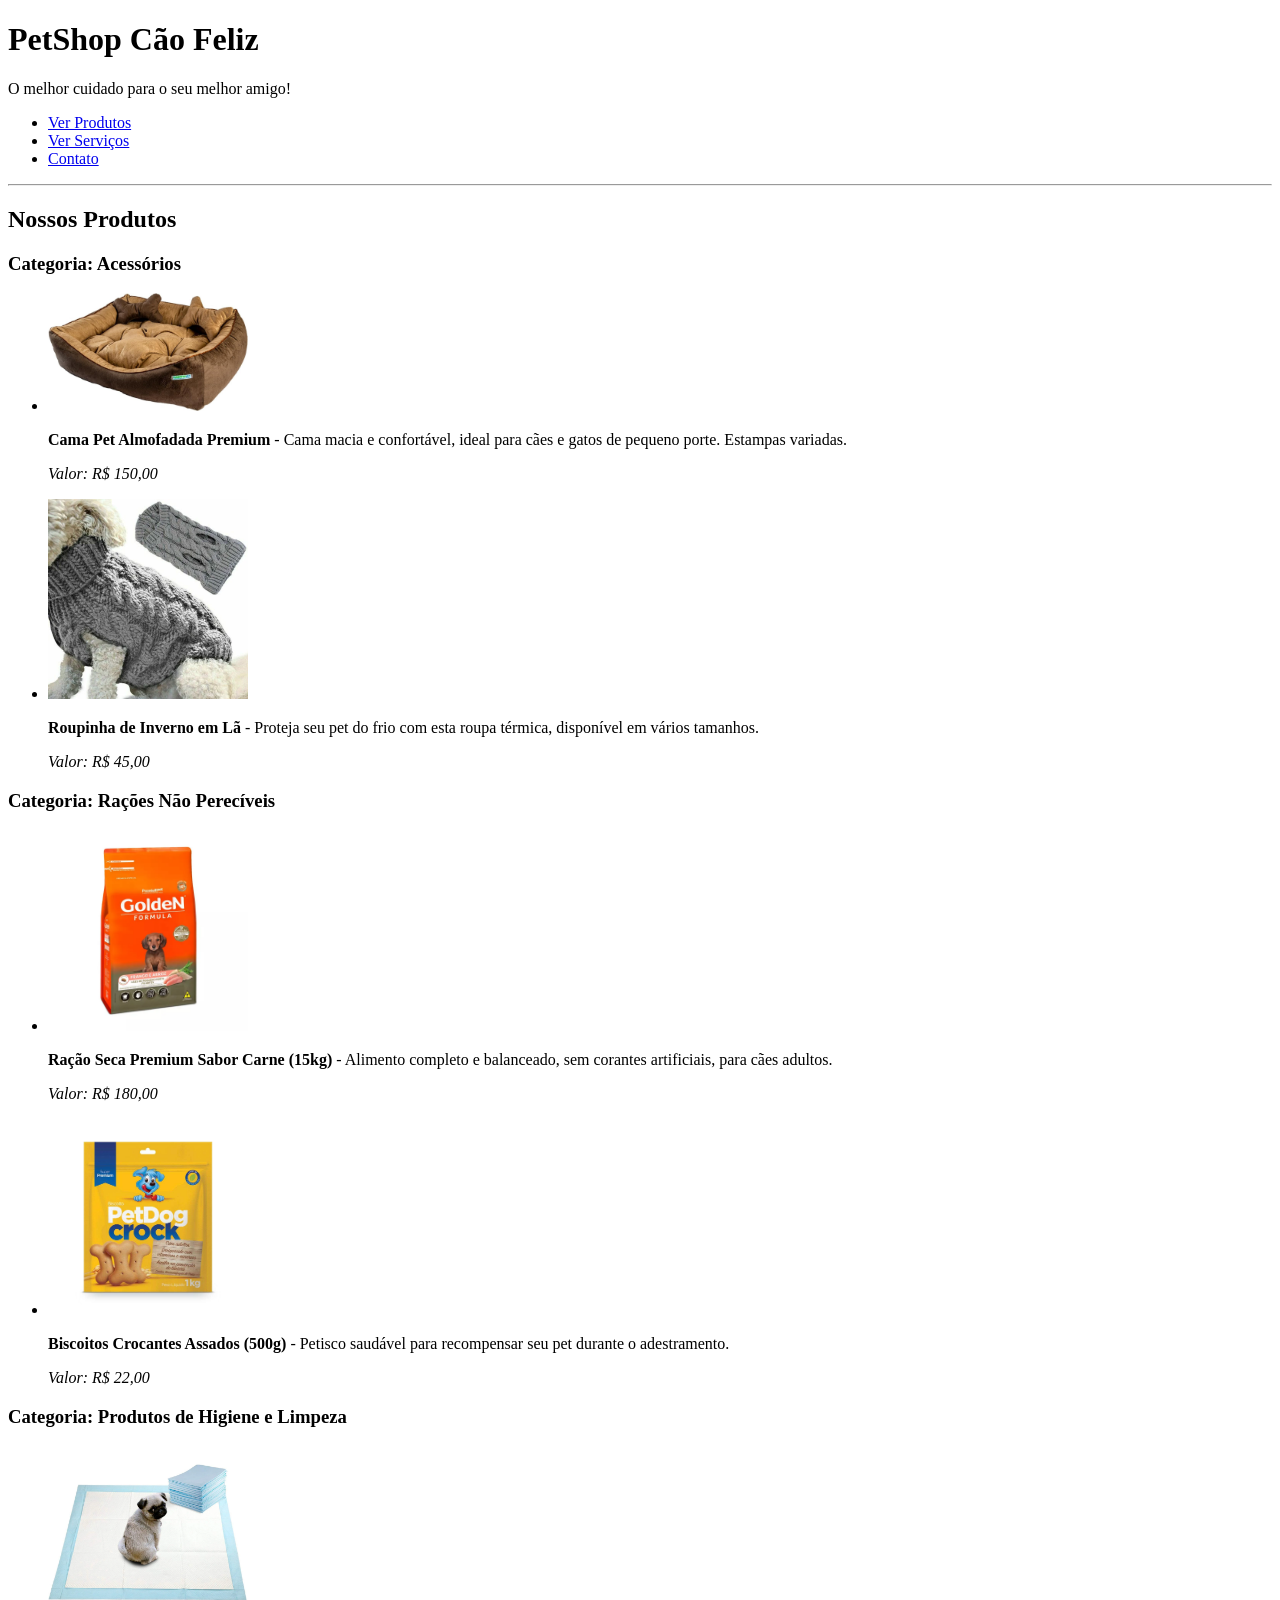
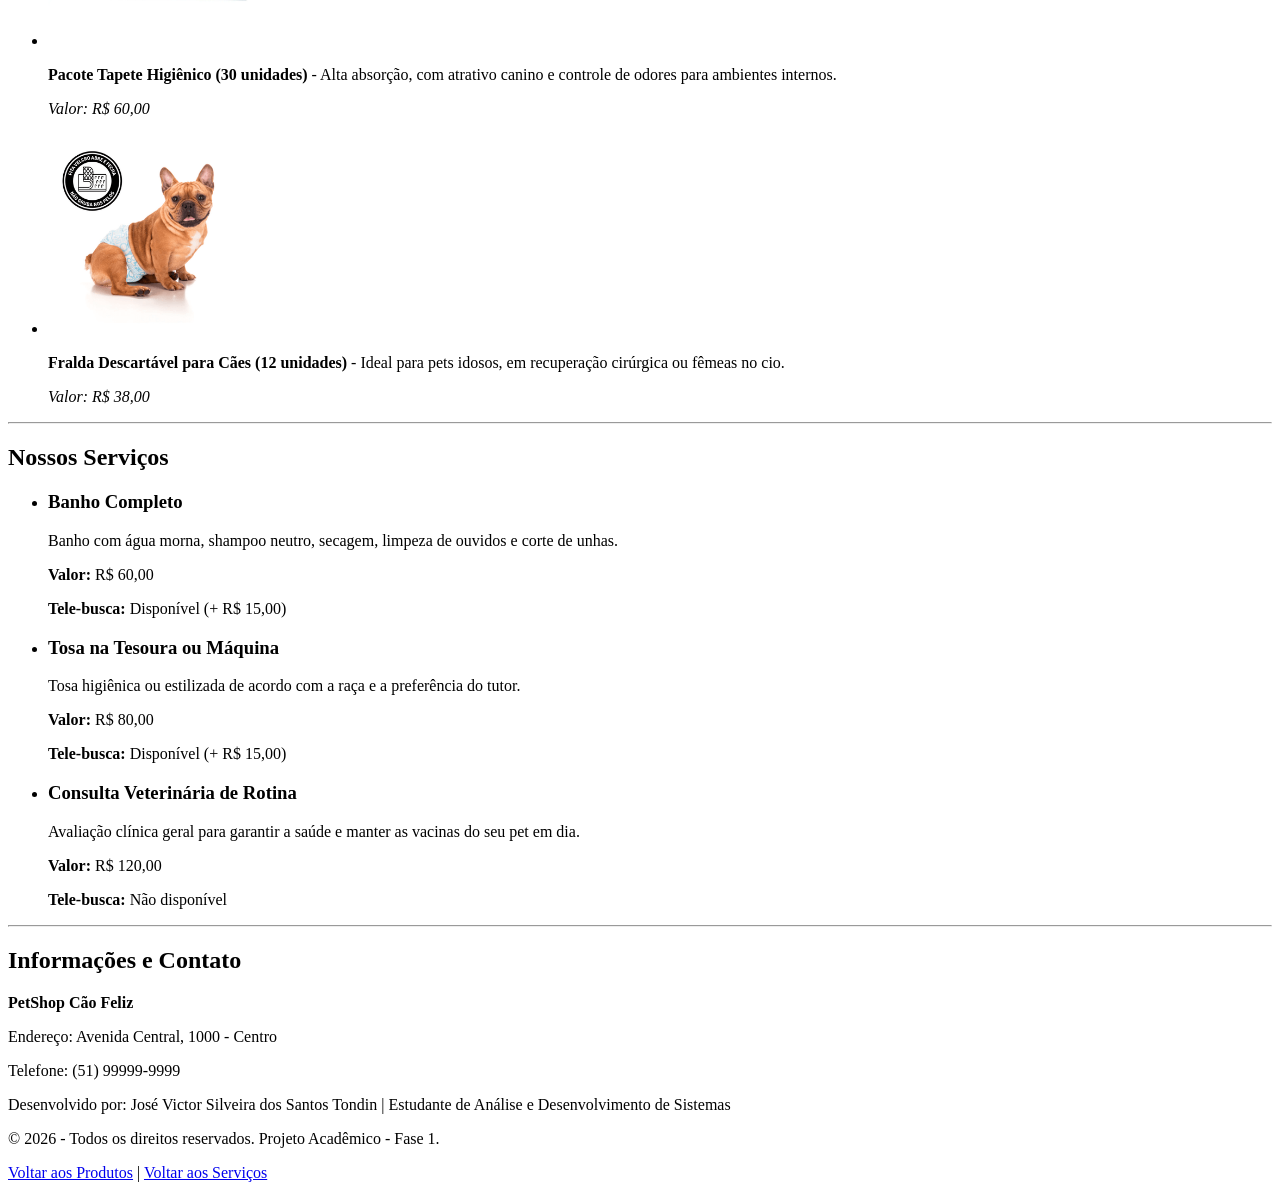
==== index.html @ 89bf6683 "Update and rename projetohtml.html to index.html" ====
<!DOCTYPE html>
<html lang="pt-BR">
<head>
    <meta charset="UTF-8">
    <title>PetShop - Fase 1</title>
</head>
<body>
    <header>
        <h1>PetShop Cão Feliz</h1>
        <p>O melhor cuidado para o seu melhor amigo!</p>
        <nav>
            <ul>
                <li><a href="#produtos">Ver Produtos</a></li>
                <li><a href="#servicos">Ver Serviços</a></li>
                <li><a href="#contato">Contato</a></li>
            </ul>
        </nav>
    </header>
    
    <hr>
    
    <main>
        <section id="produtos">
            <h2>Nossos Produtos</h2>

            <h3>Categoria: Acessórios</h3>
            <ul>
                <li>
                    <img src="cama-pet.jpg" alt="Cama pet almofadada" width="200">
                    <p><strong>Cama Pet Almofadada Premium</strong> - Cama macia e confortável, ideal para cães e gatos de pequeno porte. Estampas variadas.</p>
                    <p><em>Valor: R$ 150,00</em></p>
                </li>
                <li>
                    <img src="roupa-frio.jpg" alt="Roupinha de frio para cães" width="200">
                    <p><strong>Roupinha de Inverno em Lã</strong> - Proteja seu pet do frio com esta roupa térmica, disponível em vários tamanhos.</p>
                    <p><em>Valor: R$ 45,00</em></p>
                </li>
            </ul>

            <h3>Categoria: Rações Não Perecíveis</h3>
            <ul>
                <li>
                    <img src="racao-seca.jpg" alt="Saco de Ração Seca 15kg" width="200">
                    <p><strong>Ração Seca Premium Sabor Carne (15kg)</strong> - Alimento completo e balanceado, sem corantes artificiais, para cães adultos.</p>
                    <p><em>Valor: R$ 180,00</em></p>
                </li>
                <li>
                    <img src="biscoito-crocante.jpg" alt="Pacote de biscoitos caninos" width="200">
                    <p><strong>Biscoitos Crocantes Assados (500g)</strong> - Petisco saudável para recompensar seu pet durante o adestramento.</p>
                    <p><em>Valor: R$ 22,00</em></p>
                </li>
            </ul>

            <h3>Categoria: Produtos de Higiene e Limpeza</h3>
            <ul>
                <li>
                    <img src="tapete-higienico.jpg" alt="Pacote de Tapete Higiênico" width="200">
                    <p><strong>Pacote Tapete Higiênico (30 unidades)</strong> - Alta absorção, com atrativo canino e controle de odores para ambientes internos.</p>
                    <p><em>Valor: R$ 60,00</em></p>
                </li>
                <li>
                    <img src="fralda-pet.jpg" alt="Pacote de Fraldas Descartáveis" width="200">
                    <p><strong>Fralda Descartável para Cães (12 unidades)</strong> - Ideal para pets idosos, em recuperação cirúrgica ou fêmeas no cio.</p>
                    <p><em>Valor: R$ 38,00</em></p>
                </li>
            </ul>
        </section>

        <hr>

        <section id="servicos">
            <h2>Nossos Serviços</h2>
            <ul>
                <li>
                    <h3>Banho Completo</h3>
                    <p>Banho com água morna, shampoo neutro, secagem, limpeza de ouvidos e corte de unhas.</p>
                    <p><strong>Valor:</strong> R$ 60,00</p>
                    <p><strong>Tele-busca:</strong> Disponível (+ R$ 15,00)</p>
                </li>
                <li>
                    <h3>Tosa na Tesoura ou Máquina</h3>
                    <p>Tosa higiênica ou estilizada de acordo com a raça e a preferência do tutor.</p>
                    <p><strong>Valor:</strong> R$ 80,00</p>
                    <p><strong>Tele-busca:</strong> Disponível (+ R$ 15,00)</p>
                </li>
                <li>
                    <h3>Consulta Veterinária de Rotina</h3>
                    <p>Avaliação clínica geral para garantir a saúde e manter as vacinas do seu pet em dia.</p>
                    <p><strong>Valor:</strong> R$ 120,00</p>
                    <p><strong>Tele-busca:</strong> Não disponível</p>
                </li>
            </ul>
        </section>
    </main>

    <hr>

    <footer id="contato">
        <h2>Informações e Contato</h2>
        <p><strong>PetShop Cão Feliz</strong></p>
        <p>Endereço: Avenida Central, 1000 - Centro</p>
        <p>Telefone: (51) 99999-9999</p>
        <p>Desenvolvido por: José Victor Silveira dos Santos Tondin | Estudante de Análise e Desenvolvimento de Sistemas</p>
        <p>&copy; 2026 - Todos os direitos reservados. Projeto Acadêmico - Fase 1.</p>
        <nav>
            <p><a href="#produtos">Voltar aos Produtos</a> | <a href="#servicos">Voltar aos Serviços</a></p>
        </nav>
    </footer>
</body>
</html>
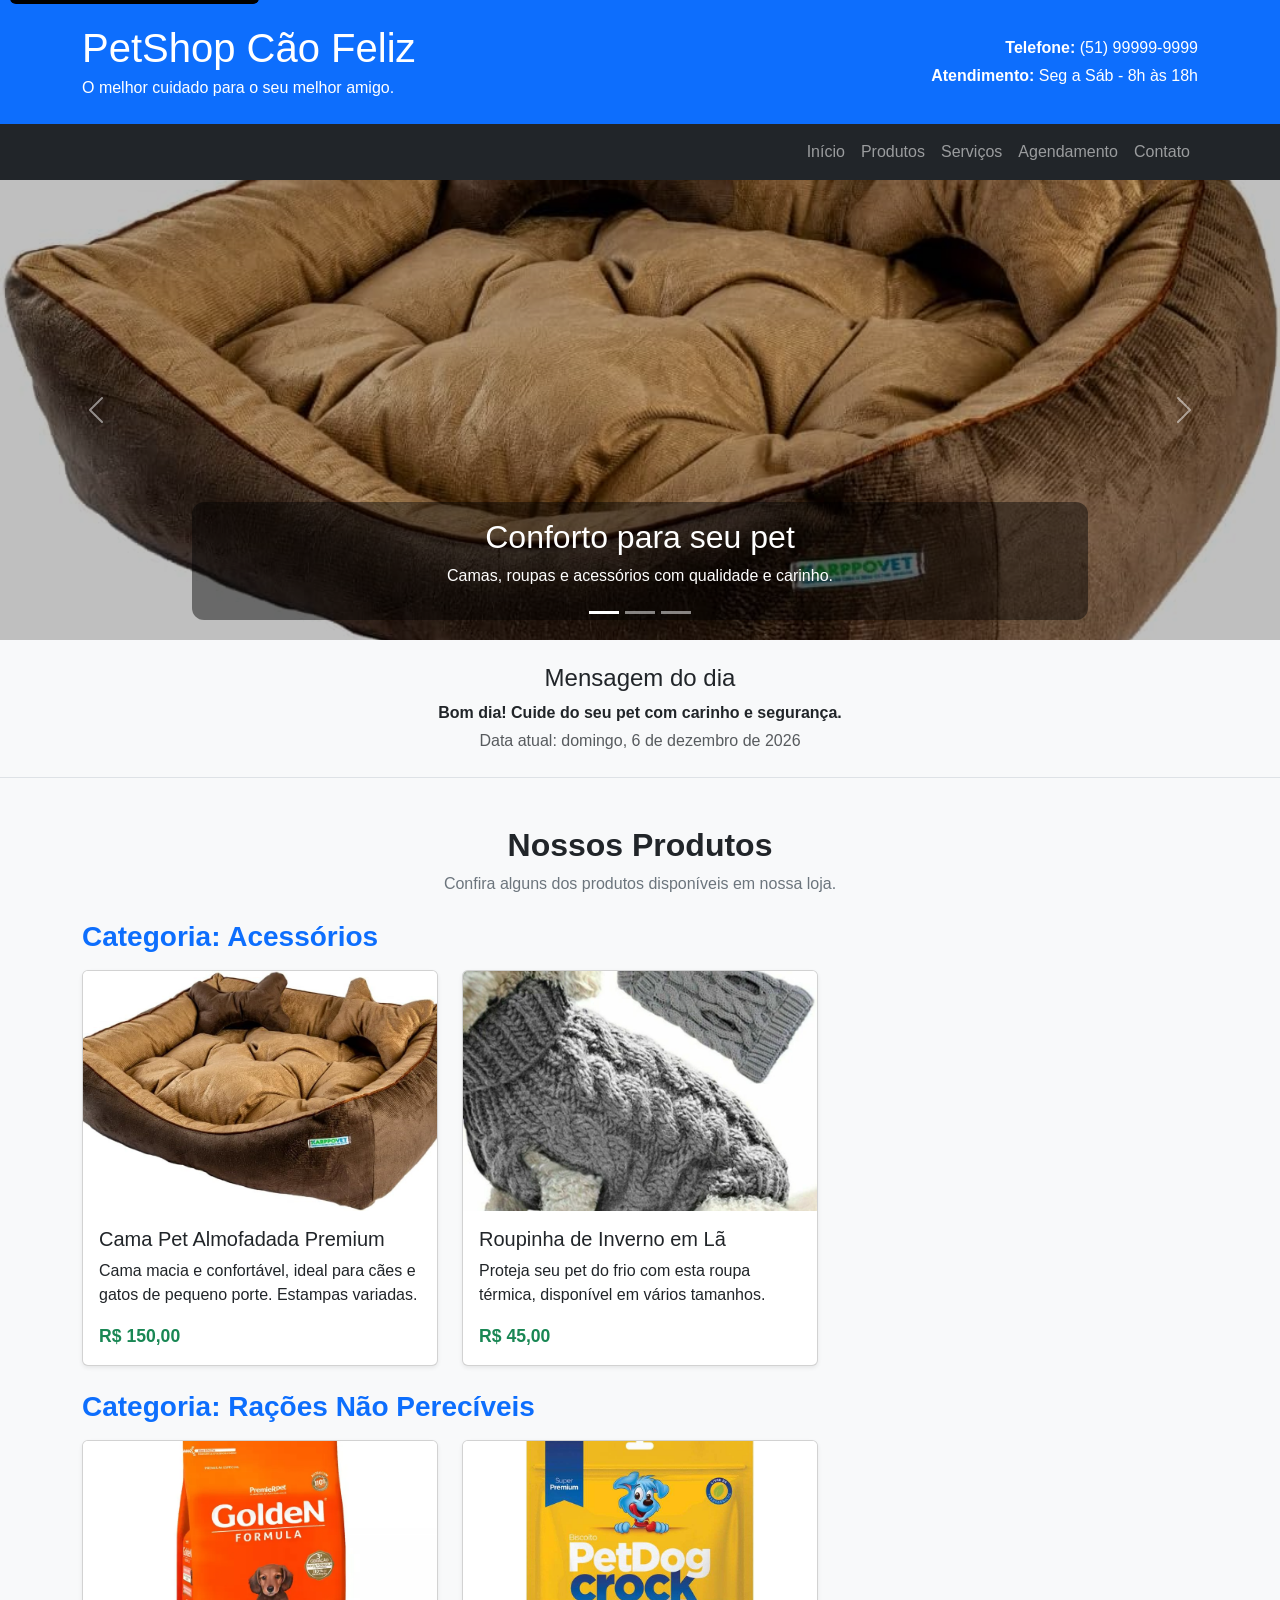
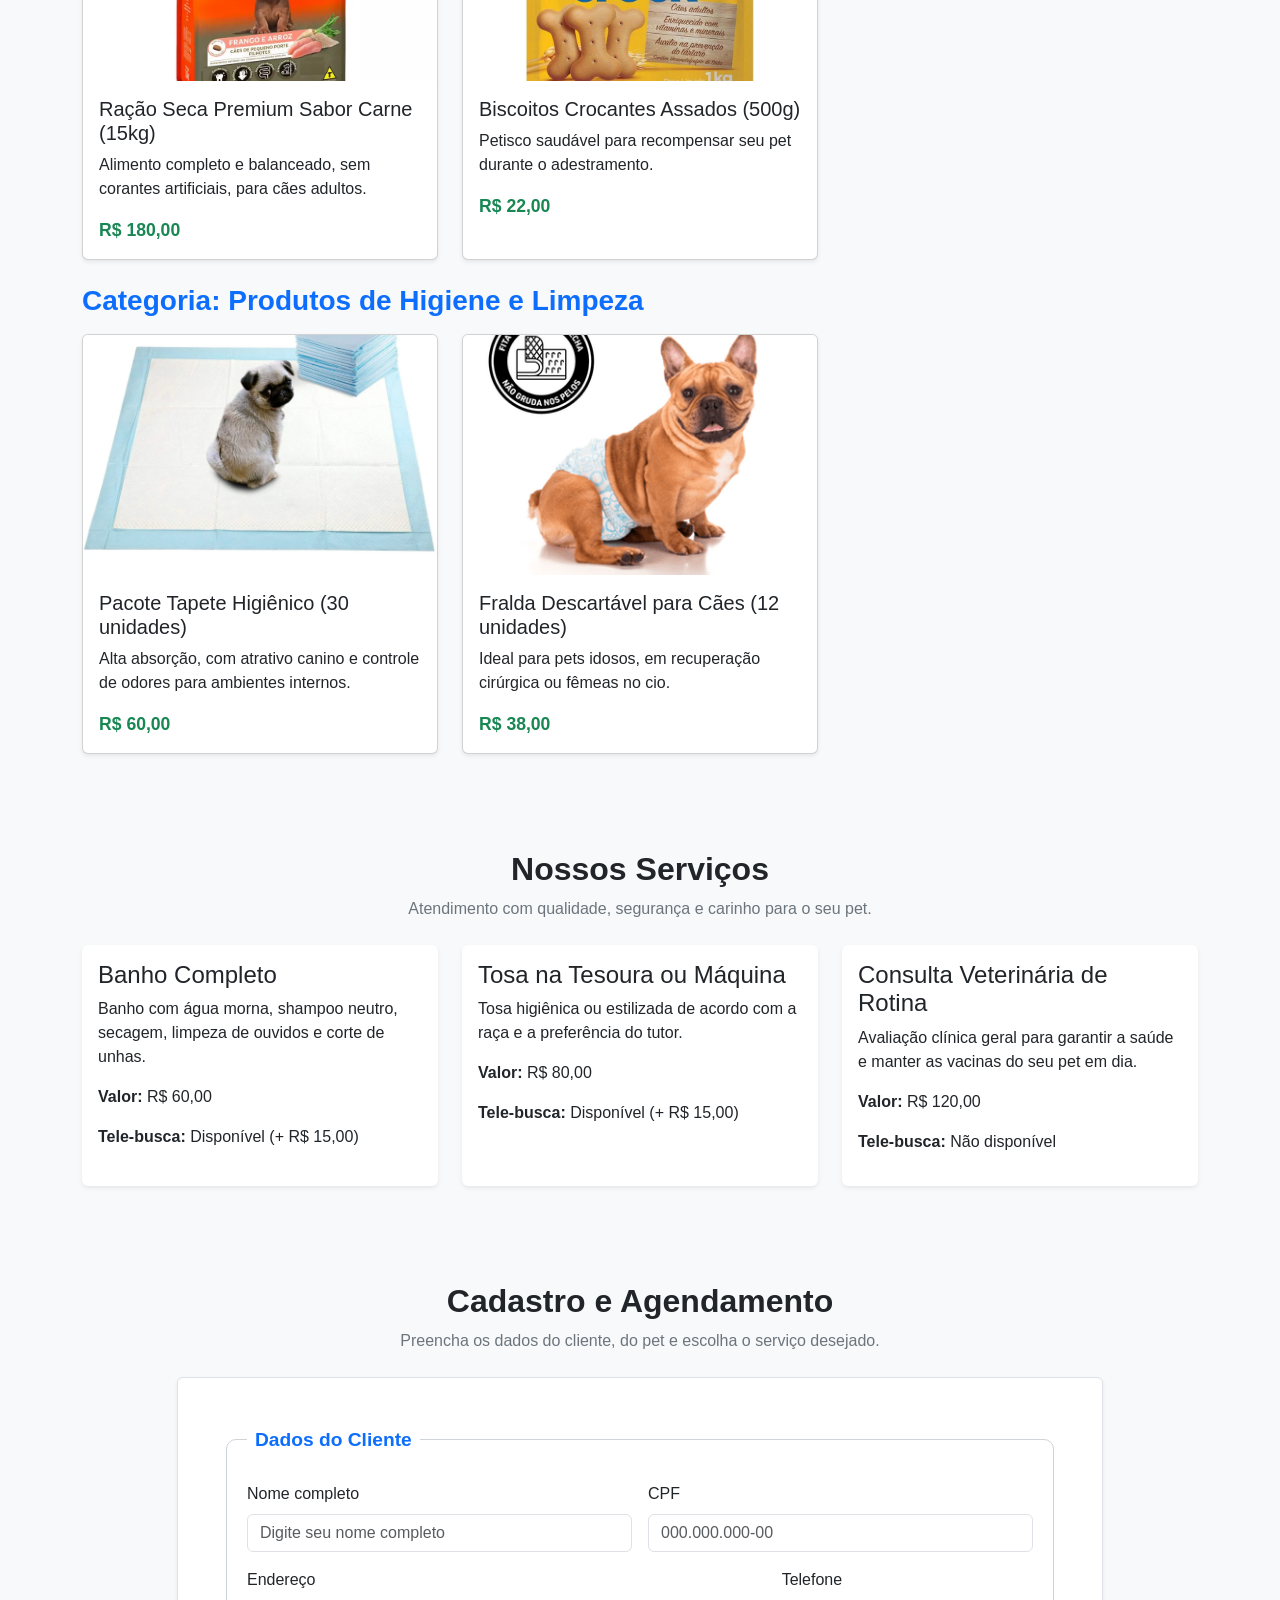
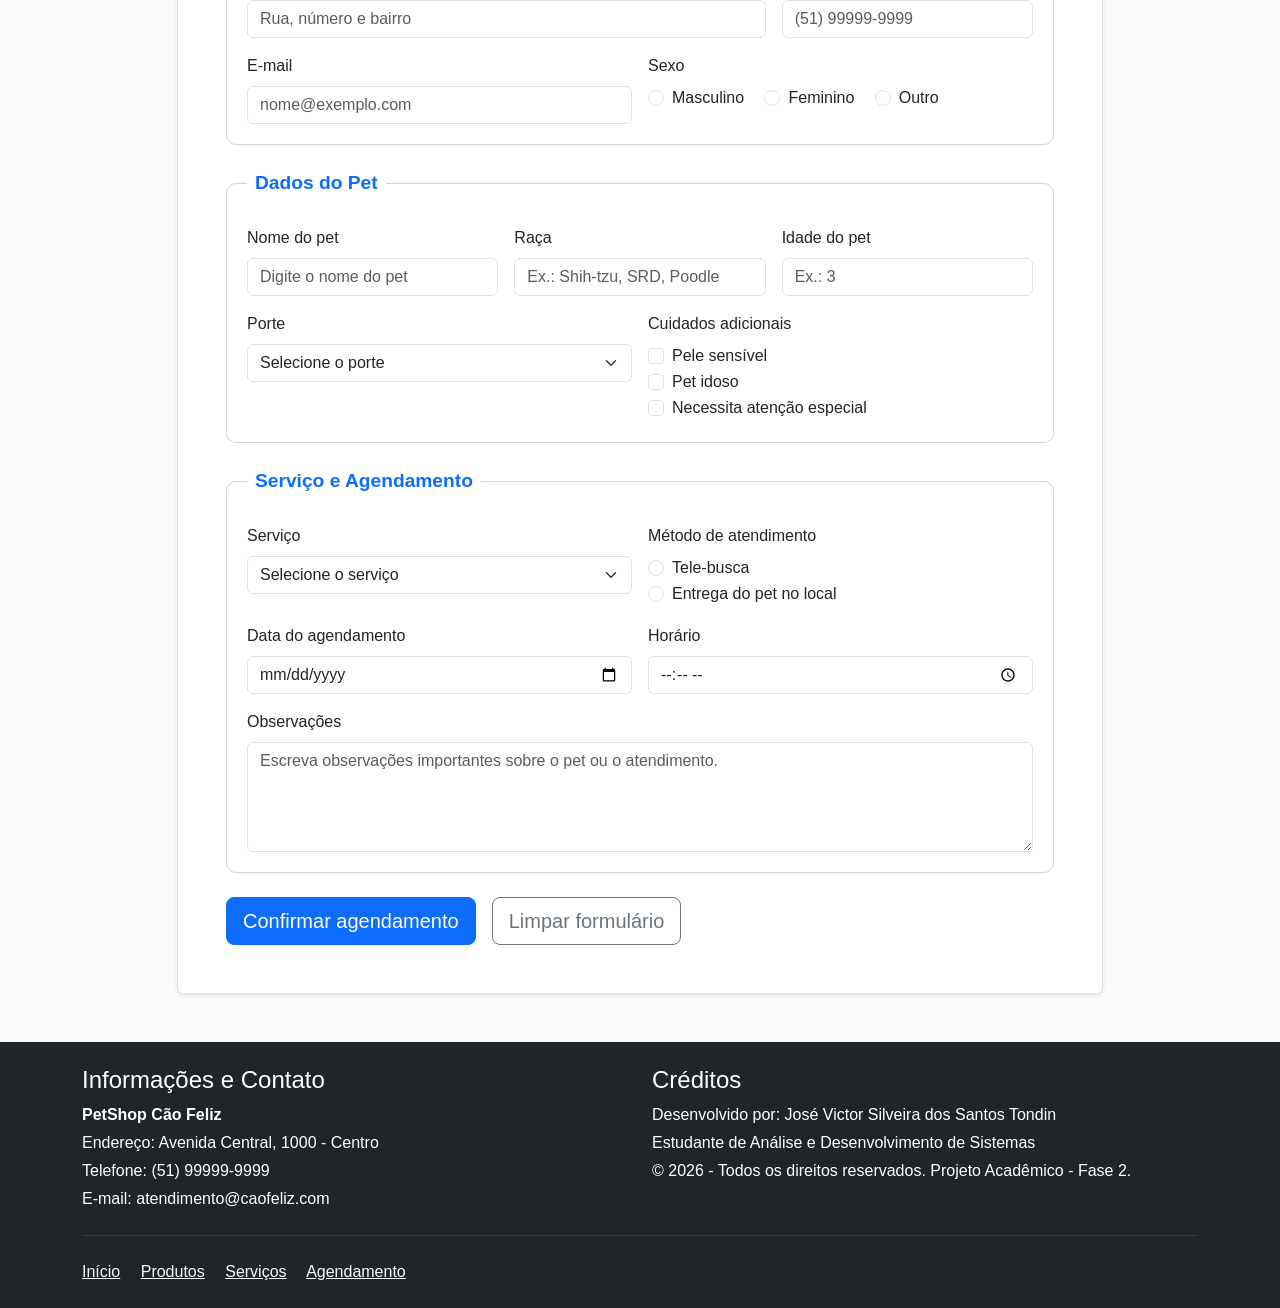
==== commit 733513c0: "Update index.html" ====
--- a/index.html
+++ b/index.html
@@ -2,109 +2,416 @@
 <html lang="pt-BR">
 <head>
     <meta charset="UTF-8">
-    <title>PetShop - Fase 1</title>
+    <meta name="viewport" content="width=device-width, initial-scale=1.0">
+    <meta name="description" content="PetShop Cão Feliz - produtos, serviços e agendamento de banho e tosa.">
+    <title>PetShop Cão Feliz - Fase 2</title>
+
+    <!-- Bootstrap CSS -->
+    <link href="https://cdn.jsdelivr.net/npm/bootstrap@5.3.3/dist/css/bootstrap.min.css" rel="stylesheet">
+    <!-- CSS personalizado -->
+    <link rel="stylesheet" href="css/style.css">
 </head>
 <body>
-    <header>
-        <h1>PetShop Cão Feliz</h1>
-        <p>O melhor cuidado para o seu melhor amigo!</p>
-        <nav>
-            <ul>
-                <li><a href="#produtos">Ver Produtos</a></li>
-                <li><a href="#servicos">Ver Serviços</a></li>
-                <li><a href="#contato">Contato</a></li>
-            </ul>
+    <!-- Link de pulo para acessibilidade -->
+    <a class="skip-link" href="#conteudo-principal">Pular para o conteúdo principal</a>
+
+    <header class="bg-primary text-white shadow-sm">
+        <div class="container py-4">
+            <div class="d-flex flex-column flex-lg-row justify-content-between align-items-lg-center gap-3">
+                <div>
+                    <h1 class="mb-1">PetShop Cão Feliz</h1>
+                    <p class="mb-0">O melhor cuidado para o seu melhor amigo.</p>
+                </div>
+                <div class="text-lg-end">
+                    <p class="mb-1"><strong>Telefone:</strong> (51) 99999-9999</p>
+                    <p class="mb-0"><strong>Atendimento:</strong> Seg a Sáb - 8h às 18h</p>
+                </div>
+            </div>
+        </div>
+
+        <nav class="navbar navbar-expand-lg navbar-dark bg-dark" aria-label="Navegação principal">
+            <div class="container">
+                <button class="navbar-toggler" type="button" data-bs-toggle="collapse" data-bs-target="#menuPrincipal" aria-controls="menuPrincipal" aria-expanded="false" aria-label="Abrir menu de navegação">
+                    <span class="navbar-toggler-icon"></span>
+                </button>
+                <div class="collapse navbar-collapse" id="menuPrincipal">
+                    <ul class="navbar-nav ms-auto">
+                        <li class="nav-item"><a class="nav-link" href="#carrossel">Início</a></li>
+                        <li class="nav-item"><a class="nav-link" href="#produtos">Produtos</a></li>
+                        <li class="nav-item"><a class="nav-link" href="#servicos">Serviços</a></li>
+                        <li class="nav-item"><a class="nav-link" href="#agendamento">Agendamento</a></li>
+                        <li class="nav-item"><a class="nav-link" href="#contato">Contato</a></li>
+                    </ul>
+                </div>
+            </div>
         </nav>
     </header>
-    
-    <hr>
-    
-    <main>
-        <section id="produtos">
-            <h2>Nossos Produtos</h2>
-
-            <h3>Categoria: Acessórios</h3>
-            <ul>
-                <li>
-                    <img src="cama-pet.jpg" alt="Cama pet almofadada" width="200">
-                    <p><strong>Cama Pet Almofadada Premium</strong> - Cama macia e confortável, ideal para cães e gatos de pequeno porte. Estampas variadas.</p>
-                    <p><em>Valor: R$ 150,00</em></p>
-                </li>
-                <li>
-                    <img src="roupa-frio.jpg" alt="Roupinha de frio para cães" width="200">
-                    <p><strong>Roupinha de Inverno em Lã</strong> - Proteja seu pet do frio com esta roupa térmica, disponível em vários tamanhos.</p>
-                    <p><em>Valor: R$ 45,00</em></p>
-                </li>
-            </ul>
-
-            <h3>Categoria: Rações Não Perecíveis</h3>
-            <ul>
-                <li>
-                    <img src="racao-seca.jpg" alt="Saco de Ração Seca 15kg" width="200">
-                    <p><strong>Ração Seca Premium Sabor Carne (15kg)</strong> - Alimento completo e balanceado, sem corantes artificiais, para cães adultos.</p>
-                    <p><em>Valor: R$ 180,00</em></p>
-                </li>
-                <li>
-                    <img src="biscoito-crocante.jpg" alt="Pacote de biscoitos caninos" width="200">
-                    <p><strong>Biscoitos Crocantes Assados (500g)</strong> - Petisco saudável para recompensar seu pet durante o adestramento.</p>
-                    <p><em>Valor: R$ 22,00</em></p>
-                </li>
-            </ul>
-
-            <h3>Categoria: Produtos de Higiene e Limpeza</h3>
-            <ul>
-                <li>
-                    <img src="tapete-higienico.jpg" alt="Pacote de Tapete Higiênico" width="200">
-                    <p><strong>Pacote Tapete Higiênico (30 unidades)</strong> - Alta absorção, com atrativo canino e controle de odores para ambientes internos.</p>
-                    <p><em>Valor: R$ 60,00</em></p>
-                </li>
-                <li>
-                    <img src="fralda-pet.jpg" alt="Pacote de Fraldas Descartáveis" width="200">
-                    <p><strong>Fralda Descartável para Cães (12 unidades)</strong> - Ideal para pets idosos, em recuperação cirúrgica ou fêmeas no cio.</p>
-                    <p><em>Valor: R$ 38,00</em></p>
-                </li>
-            </ul>
+
+    <main id="conteudo-principal">
+        <!-- Carrossel Bootstrap -->
+        <section id="carrossel" aria-label="Destaques do petshop">
+            <div id="carouselPetshop" class="carousel slide" data-bs-ride="carousel">
+                <div class="carousel-indicators">
+                    <button type="button" data-bs-target="#carouselPetshop" data-bs-slide-to="0" class="active" aria-current="true" aria-label="Slide 1"></button>
+                    <button type="button" data-bs-target="#carouselPetshop" data-bs-slide-to="1" aria-label="Slide 2"></button>
+                    <button type="button" data-bs-target="#carouselPetshop" data-bs-slide-to="2" aria-label="Slide 3"></button>
+                </div>
+
+                <div class="carousel-inner">
+                    <div class="carousel-item active">
+                        <img src="img/cama-pet.jpg" class="d-block w-100 banner-img" alt="Cama pet almofadada premium exposta em destaque na loja">
+                        <div class="carousel-caption d-none d-md-block banner-texto">
+                            <h2>Conforto para seu pet</h2>
+                            <p>Camas, roupas e acessórios com qualidade e carinho.</p>
+                        </div>
+                    </div>
+                    <div class="carousel-item">
+                        <img src="img/racao-seca.jpg" class="d-block w-100 banner-img" alt="Pacote de ração seca premium para cães adultos em promoção">
+                        <div class="carousel-caption d-none d-md-block banner-texto">
+                            <h2>Alimentação de qualidade</h2>
+                            <p>Produtos selecionados para a saúde e o bem-estar do seu animal.</p>
+                        </div>
+                    </div>
+                    <div class="carousel-item">
+                        <img src="img/tapete-higienico.jpg" class="d-block w-100 banner-img" alt="Pacote de tapete higiênico com controle de odores para ambientes internos">
+                        <div class="carousel-caption d-none d-md-block banner-texto">
+                            <h2>Serviços com agendamento</h2>
+                            <p>Escolha banho ou tosa e agende tele-busca ou entrega no local.</p>
+                        </div>
+                    </div>
+                </div>
+
+                <button class="carousel-control-prev" type="button" data-bs-target="#carouselPetshop" data-bs-slide="prev">
+                    <span class="carousel-control-prev-icon" aria-hidden="true"></span>
+                    <span class="visually-hidden">Anterior</span>
+                </button>
+                <button class="carousel-control-next" type="button" data-bs-target="#carouselPetshop" data-bs-slide="next">
+                    <span class="carousel-control-next-icon" aria-hidden="true"></span>
+                    <span class="visually-hidden">Próximo</span>
+                </button>
+            </div>
         </section>
 
-        <hr>
-
-        <section id="servicos">
-            <h2>Nossos Serviços</h2>
-            <ul>
-                <li>
-                    <h3>Banho Completo</h3>
-                    <p>Banho com água morna, shampoo neutro, secagem, limpeza de ouvidos e corte de unhas.</p>
-                    <p><strong>Valor:</strong> R$ 60,00</p>
-                    <p><strong>Tele-busca:</strong> Disponível (+ R$ 15,00)</p>
-                </li>
-                <li>
-                    <h3>Tosa na Tesoura ou Máquina</h3>
-                    <p>Tosa higiênica ou estilizada de acordo com a raça e a preferência do tutor.</p>
-                    <p><strong>Valor:</strong> R$ 80,00</p>
-                    <p><strong>Tele-busca:</strong> Disponível (+ R$ 15,00)</p>
-                </li>
-                <li>
-                    <h3>Consulta Veterinária de Rotina</h3>
-                    <p>Avaliação clínica geral para garantir a saúde e manter as vacinas do seu pet em dia.</p>
-                    <p><strong>Valor:</strong> R$ 120,00</p>
-                    <p><strong>Tele-busca:</strong> Não disponível</p>
-                </li>
-            </ul>
+        <!-- Aviso dinâmico -->
+        <section class="py-4 bg-light border-bottom">
+            <div class="container text-center">
+                <h2 class="h4 mb-2">Mensagem do dia</h2>
+                <p id="mensagemBoasVindas" class="mb-1 fw-semibold"></p>
+                <p id="dataAtual" class="text-muted mb-0"></p>
+            </div>
+        </section>
+
+        <!-- Produtos -->
+        <section id="produtos" class="py-5">
+            <div class="container">
+                <div class="section-title text-center mb-4">
+                    <h2>Nossos Produtos</h2>
+                    <p>Confira alguns dos produtos disponíveis em nossa loja.</p>
+                </div>
+
+                <h3 class="categoria-titulo">Categoria: Acessórios</h3>
+                <div class="row g-4 mb-4">
+                    <div class="col-md-6 col-lg-4">
+                        <article class="card h-100 shadow-sm">
+                            <img src="img/cama-pet.jpg" class="card-img-top produto-img" alt="Cama pet almofadada premium em tecido macio para cães e gatos de pequeno porte">
+                            <div class="card-body">
+                                <h4 class="card-title h5">Cama Pet Almofadada Premium</h4>
+                                <p class="card-text">Cama macia e confortável, ideal para cães e gatos de pequeno porte. Estampas variadas.</p>
+                                <p class="preco">R$ 150,00</p>
+                            </div>
+                        </article>
+                    </div>
+                    <div class="col-md-6 col-lg-4">
+                        <article class="card h-100 shadow-sm">
+                            <img src="img/roupa-frio.jpg" class="card-img-top produto-img" alt="Roupinha de inverno em lã para cães, disponível em vários tamanhos">
+                            <div class="card-body">
+                                <h4 class="card-title h5">Roupinha de Inverno em Lã</h4>
+                                <p class="card-text">Proteja seu pet do frio com esta roupa térmica, disponível em vários tamanhos.</p>
+                                <p class="preco">R$ 45,00</p>
+                            </div>
+                        </article>
+                    </div>
+                </div>
+
+                <h3 class="categoria-titulo">Categoria: Rações Não Perecíveis</h3>
+                <div class="row g-4 mb-4">
+                    <div class="col-md-6 col-lg-4">
+                        <article class="card h-100 shadow-sm">
+                            <img src="img/racao-seca.jpg" class="card-img-top produto-img" alt="Saco de ração seca premium sabor carne com quinze quilos para cães adultos">
+                            <div class="card-body">
+                                <h4 class="card-title h5">Ração Seca Premium Sabor Carne (15kg)</h4>
+                                <p class="card-text">Alimento completo e balanceado, sem corantes artificiais, para cães adultos.</p>
+                                <p class="preco">R$ 180,00</p>
+                            </div>
+                        </article>
+                    </div>
+                    <div class="col-md-6 col-lg-4">
+                        <article class="card h-100 shadow-sm">
+                            <img src="img/biscoito-crocante.jpg" class="card-img-top produto-img" alt="Pacote de biscoitos crocantes assados para cães usados como petisco de recompensa">
+                            <div class="card-body">
+                                <h4 class="card-title h5">Biscoitos Crocantes Assados (500g)</h4>
+                                <p class="card-text">Petisco saudável para recompensar seu pet durante o adestramento.</p>
+                                <p class="preco">R$ 22,00</p>
+                            </div>
+                        </article>
+                    </div>
+                </div>
+
+                <h3 class="categoria-titulo">Categoria: Produtos de Higiene e Limpeza</h3>
+                <div class="row g-4">
+                    <div class="col-md-6 col-lg-4">
+                        <article class="card h-100 shadow-sm">
+                            <img src="img/tapete-higienico.jpg" class="card-img-top produto-img" alt="Pacote com trinta unidades de tapete higiênico para cães com alta absorção">
+                            <div class="card-body">
+                                <h4 class="card-title h5">Pacote Tapete Higiênico (30 unidades)</h4>
+                                <p class="card-text">Alta absorção, com atrativo canino e controle de odores para ambientes internos.</p>
+                                <p class="preco">R$ 60,00</p>
+                            </div>
+                        </article>
+                    </div>
+                    <div class="col-md-6 col-lg-4">
+                        <article class="card h-100 shadow-sm">
+                            <img src="img/fralda-pet.jpg" class="card-img-top produto-img" alt="Pacote de fraldas descartáveis para cães, indicado para pets idosos ou em recuperação">
+                            <div class="card-body">
+                                <h4 class="card-title h5">Fralda Descartável para Cães (12 unidades)</h4>
+                                <p class="card-text">Ideal para pets idosos, em recuperação cirúrgica ou fêmeas no cio.</p>
+                                <p class="preco">R$ 38,00</p>
+                            </div>
+                        </article>
+                    </div>
+                </div>
+            </div>
+        </section>
+
+        <!-- Serviços -->
+        <section id="servicos" class="py-5 bg-light">
+            <div class="container">
+                <div class="section-title text-center mb-4">
+                    <h2>Nossos Serviços</h2>
+                    <p>Atendimento com qualidade, segurança e carinho para o seu pet.</p>
+                </div>
+
+                <div class="row g-4">
+                    <div class="col-md-6 col-lg-4">
+                        <article class="card h-100 border-0 shadow-sm servico-card">
+                            <div class="card-body">
+                                <h3 class="h4">Banho Completo</h3>
+                                <p>Banho com água morna, shampoo neutro, secagem, limpeza de ouvidos e corte de unhas.</p>
+                                <p><strong>Valor:</strong> R$ 60,00</p>
+                                <p><strong>Tele-busca:</strong> Disponível (+ R$ 15,00)</p>
+                            </div>
+                        </article>
+                    </div>
+                    <div class="col-md-6 col-lg-4">
+                        <article class="card h-100 border-0 shadow-sm servico-card">
+                            <div class="card-body">
+                                <h3 class="h4">Tosa na Tesoura ou Máquina</h3>
+                                <p>Tosa higiênica ou estilizada de acordo com a raça e a preferência do tutor.</p>
+                                <p><strong>Valor:</strong> R$ 80,00</p>
+                                <p><strong>Tele-busca:</strong> Disponível (+ R$ 15,00)</p>
+                            </div>
+                        </article>
+                    </div>
+                    <div class="col-md-6 col-lg-4">
+                        <article class="card h-100 border-0 shadow-sm servico-card">
+                            <div class="card-body">
+                                <h3 class="h4">Consulta Veterinária de Rotina</h3>
+                                <p>Avaliação clínica geral para garantir a saúde e manter as vacinas do seu pet em dia.</p>
+                                <p><strong>Valor:</strong> R$ 120,00</p>
+                                <p><strong>Tele-busca:</strong> Não disponível</p>
+                            </div>
+                        </article>
+                    </div>
+                </div>
+            </div>
+        </section>
+
+        <!-- Formulário -->
+        <section id="agendamento" class="py-5">
+            <div class="container">
+                <div class="section-title text-center mb-4">
+                    <h2>Cadastro e Agendamento</h2>
+                    <p>Preencha os dados do cliente, do pet e escolha o serviço desejado.</p>
+                </div>
+
+                <div class="row justify-content-center">
+                    <div class="col-lg-10">
+                        <form id="formAgendamento" class="p-4 p-md-5 bg-white rounded shadow-sm" novalidate>
+                            <fieldset class="mb-4">
+                                <legend>Dados do Cliente</legend>
+                                <div class="row g-3">
+                                    <div class="col-md-6">
+                                        <label for="nomeCliente" class="form-label">Nome completo</label>
+                                        <input type="text" class="form-control" id="nomeCliente" name="nomeCliente" placeholder="Digite seu nome completo" required>
+                                        <div class="invalid-feedback">Informe o nome do cliente.</div>
+                                    </div>
+                                    <div class="col-md-6">
+                                        <label for="cpf" class="form-label">CPF</label>
+                                        <input type="text" class="form-control" id="cpf" name="cpf" placeholder="000.000.000-00" maxlength="14" required>
+                                        <div class="invalid-feedback">Informe um CPF válido.</div>
+                                    </div>
+                                    <div class="col-md-8">
+                                        <label for="endereco" class="form-label">Endereço</label>
+                                        <input type="text" class="form-control" id="endereco" name="endereco" placeholder="Rua, número e bairro" required>
+                                        <div class="invalid-feedback">Informe o endereço.</div>
+                                    </div>
+                                    <div class="col-md-4">
+                                        <label for="telefone" class="form-label">Telefone</label>
+                                        <input type="tel" class="form-control" id="telefone" name="telefone" placeholder="(51) 99999-9999" required>
+                                        <div class="invalid-feedback">Informe o telefone.</div>
+                                    </div>
+                                    <div class="col-md-6">
+                                        <label for="email" class="form-label">E-mail</label>
+                                        <input type="email" class="form-control" id="email" name="email" placeholder="nome@exemplo.com" required>
+                                        <div class="invalid-feedback">Informe um e-mail válido.</div>
+                                    </div>
+                                    <div class="col-md-6">
+                                        <span class="form-label d-block mb-2">Sexo</span>
+                                        <div class="form-check form-check-inline">
+                                            <input class="form-check-input" type="radio" name="sexo" id="sexoMasculino" value="Masculino" required>
+                                            <label class="form-check-label" for="sexoMasculino">Masculino</label>
+                                        </div>
+                                        <div class="form-check form-check-inline">
+                                            <input class="form-check-input" type="radio" name="sexo" id="sexoFeminino" value="Feminino">
+                                            <label class="form-check-label" for="sexoFeminino">Feminino</label>
+                                        </div>
+                                        <div class="form-check form-check-inline">
+                                            <input class="form-check-input" type="radio" name="sexo" id="sexoOutro" value="Outro">
+                                            <label class="form-check-label" for="sexoOutro">Outro</label>
+                                        </div>
+                                    </div>
+                                </div>
+                            </fieldset>
+
+                            <fieldset class="mb-4">
+                                <legend>Dados do Pet</legend>
+                                <div class="row g-3">
+                                    <div class="col-md-4">
+                                        <label for="nomePet" class="form-label">Nome do pet</label>
+                                        <input type="text" class="form-control" id="nomePet" name="nomePet" placeholder="Digite o nome do pet" required>
+                                        <div class="invalid-feedback">Informe o nome do pet.</div>
+                                    </div>
+                                    <div class="col-md-4">
+                                        <label for="raca" class="form-label">Raça</label>
+                                        <input type="text" class="form-control" id="raca" name="raca" placeholder="Ex.: Shih-tzu, SRD, Poodle" required>
+                                        <div class="invalid-feedback">Informe a raça do pet.</div>
+                                    </div>
+                                    <div class="col-md-4">
+                                        <label for="idadePet" class="form-label">Idade do pet</label>
+                                        <input type="number" class="form-control" id="idadePet" name="idadePet" min="0" max="30" placeholder="Ex.: 3" required>
+                                        <div class="invalid-feedback">Informe a idade do pet.</div>
+                                    </div>
+                                    <div class="col-md-6">
+                                        <label for="porte" class="form-label">Porte</label>
+                                        <select class="form-select" id="porte" name="porte" required>
+                                            <option value="" selected disabled>Selecione o porte</option>
+                                            <option value="Pequeno">Pequeno</option>
+                                            <option value="Médio">Médio</option>
+                                            <option value="Grande">Grande</option>
+                                        </select>
+                                        <div class="invalid-feedback">Selecione o porte do pet.</div>
+                                    </div>
+                                    <div class="col-md-6">
+                                        <span class="form-label d-block mb-2">Cuidados adicionais</span>
+                                        <div class="form-check">
+                                            <input class="form-check-input" type="checkbox" value="Pele sensível" id="peleSensivel" name="cuidados[]">
+                                            <label class="form-check-label" for="peleSensivel">Pele sensível</label>
+                                        </div>
+                                        <div class="form-check">
+                                            <input class="form-check-input" type="checkbox" value="Pet idoso" id="petIdoso" name="cuidados[]">
+                                            <label class="form-check-label" for="petIdoso">Pet idoso</label>
+                                        </div>
+                                        <div class="form-check">
+                                            <input class="form-check-input" type="checkbox" value="Necessita atenção especial" id="atencaoEspecial" name="cuidados[]">
+                                            <label class="form-check-label" for="atencaoEspecial">Necessita atenção especial</label>
+                                        </div>
+                                    </div>
+                                </div>
+                            </fieldset>
+
+                            <fieldset class="mb-4">
+                                <legend>Serviço e Agendamento</legend>
+                                <div class="row g-3">
+                                    <div class="col-md-6">
+                                        <label for="servico" class="form-label">Serviço</label>
+                                        <select class="form-select" id="servico" name="servico" required>
+                                            <option value="" selected disabled>Selecione o serviço</option>
+                                            <option value="Banho">Banho</option>
+                                            <option value="Tosa">Tosa</option>
+                                        </select>
+                                        <div class="invalid-feedback">Selecione um serviço.</div>
+                                    </div>
+                                    <div class="col-md-6">
+                                        <span class="form-label d-block mb-2">Método de atendimento</span>
+                                        <div class="form-check">
+                                            <input class="form-check-input" type="radio" name="atendimento" id="teleBusca" value="Tele-busca" required>
+                                            <label class="form-check-label" for="teleBusca">Tele-busca</label>
+                                        </div>
+                                        <div class="form-check">
+                                            <input class="form-check-input" type="radio" name="atendimento" id="entregaLocal" value="Entrega do pet no local">
+                                            <label class="form-check-label" for="entregaLocal">Entrega do pet no local</label>
+                                        </div>
+                                    </div>
+                                    <div class="col-md-6">
+                                        <label for="dataAgendamento" class="form-label">Data do agendamento</label>
+                                        <input type="date" class="form-control" id="dataAgendamento" name="dataAgendamento" required>
+                                        <div class="invalid-feedback">Selecione uma data válida.</div>
+                                    </div>
+                                    <div class="col-md-6">
+                                        <label for="horaAgendamento" class="form-label">Horário</label>
+                                        <input type="time" class="form-control" id="horaAgendamento" name="horaAgendamento" min="08:00" max="18:00" required>
+                                        <div class="invalid-feedback">Selecione um horário entre 08:00 e 18:00.</div>
+                                    </div>
+                                    <div class="col-12">
+                                        <label for="observacoes" class="form-label">Observações</label>
+                                        <textarea class="form-control" id="observacoes" name="observacoes" rows="4" placeholder="Escreva observações importantes sobre o pet ou o atendimento."></textarea>
+                                    </div>
+                                </div>
+                            </fieldset>
+
+                            <div class="d-flex flex-column flex-md-row gap-3">
+                                <button type="submit" class="btn btn-primary btn-lg">Confirmar agendamento</button>
+                                <button type="reset" class="btn btn-outline-secondary btn-lg">Limpar formulário</button>
+                            </div>
+
+                            <div id="resultadoAgendamento" class="alert alert-success mt-4 d-none" role="alert" aria-live="polite"></div>
+                        </form>
+                    </div>
+                </div>
+            </div>
         </section>
     </main>
 
-    <hr>
-
-    <footer id="contato">
-        <h2>Informações e Contato</h2>
-        <p><strong>PetShop Cão Feliz</strong></p>
-        <p>Endereço: Avenida Central, 1000 - Centro</p>
-        <p>Telefone: (51) 99999-9999</p>
-        <p>Desenvolvido por: José Victor Silveira dos Santos Tondin | Estudante de Análise e Desenvolvimento de Sistemas</p>
-        <p>&copy; 2026 - Todos os direitos reservados. Projeto Acadêmico - Fase 1.</p>
-        <nav>
-            <p><a href="#produtos">Voltar aos Produtos</a> | <a href="#servicos">Voltar aos Serviços</a></p>
-        </nav>
+    <footer id="contato" class="bg-dark text-white py-4">
+        <div class="container">
+            <div class="row g-4">
+                <div class="col-md-6">
+                    <h2 class="h4">Informações e Contato</h2>
+                    <p class="mb-1"><strong>PetShop Cão Feliz</strong></p>
+                    <p class="mb-1">Endereço: Avenida Central, 1000 - Centro</p>
+                    <p class="mb-1">Telefone: (51) 99999-9999</p>
+                    <p class="mb-0">E-mail: atendimento@caofeliz.com</p>
+                </div>
+                <div class="col-md-6">
+                    <h2 class="h4">Créditos</h2>
+                    <p class="mb-1">Desenvolvido por: José Victor Silveira dos Santos Tondin</p>
+                    <p class="mb-1">Estudante de Análise e Desenvolvimento de Sistemas</p>
+                    <p class="mb-0">&copy; 2026 - Todos os direitos reservados. Projeto Acadêmico - Fase 2.</p>
+                </div>
+            </div>
+            <hr class="border-secondary my-4">
+            <nav aria-label="Navegação do rodapé">
+                <a class="link-light me-3" href="#carrossel">Início</a>
+                <a class="link-light me-3" href="#produtos">Produtos</a>
+                <a class="link-light me-3" href="#servicos">Serviços</a>
+                <a class="link-light" href="#agendamento">Agendamento</a>
+            </nav>
+        </div>
     </footer>
+
+    <!-- Bootstrap JS -->
+    <script src="https://cdn.jsdelivr.net/npm/bootstrap@5.3.3/dist/js/bootstrap.bundle.min.js"></script>
+    <!-- JS personalizado -->
+    <script src="js/script.js"></script>
 </body>
 </html>
--- a/css/style.css
+++ b/css/style.css
@@ -0,0 +1,142 @@
+/*
+    Arquivo: style.css
+    Objetivo: estilização personalizada do projeto PetShop Cão Feliz - Fase 2.
+    O Bootstrap foi utilizado para a base visual, e este arquivo complementa
+    cores, espaçamentos, acessibilidade e responsividade.
+*/
+
+:root {
+    --cor-primaria: #0d6efd;
+    --cor-secundaria: #198754;
+    --cor-fundo: #f8f9fa;
+    --cor-texto: #212529;
+    --cor-destaque: #fff3cd;
+}
+
+html {
+    scroll-behavior: smooth;
+}
+
+body {
+    font-family: Arial, Helvetica, sans-serif;
+    background-color: var(--cor-fundo);
+    color: var(--cor-texto);
+}
+
+/* Acessibilidade: link para pular direto ao conteúdo */
+.skip-link {
+    position: absolute;
+    top: -40px;
+    left: 10px;
+    background: #000;
+    color: #fff;
+    padding: 10px 14px;
+    z-index: 1000;
+    text-decoration: none;
+    border-radius: 6px;
+}
+
+.skip-link:focus {
+    top: 10px;
+}
+
+.banner-img {
+    height: 460px;
+    object-fit: cover;
+    filter: brightness(0.75);
+}
+
+.banner-texto {
+    background-color: rgba(0, 0, 0, 0.45);
+    border-radius: 12px;
+    padding: 16px;
+}
+
+.section-title h2 {
+    font-weight: 700;
+    margin-bottom: 8px;
+}
+
+.section-title p {
+    color: #6c757d;
+}
+
+.categoria-titulo {
+    margin: 24px 0 16px;
+    color: var(--cor-primaria);
+    font-weight: 700;
+}
+
+.produto-img {
+    height: 240px;
+    object-fit: cover;
+}
+
+.preco {
+    font-size: 1.1rem;
+    font-weight: 700;
+    color: var(--cor-secundaria);
+    margin-bottom: 0;
+}
+
+.servico-card {
+    border-left: 6px solid var(--cor-primaria);
+}
+
+form {
+    border: 1px solid #dee2e6;
+}
+
+fieldset {
+    border: 1px solid #ced4da;
+    border-radius: 10px;
+    padding: 20px;
+}
+
+legend {
+    float: none;
+    width: auto;
+    padding: 0 8px;
+    font-size: 1.2rem;
+    font-weight: 700;
+    color: var(--cor-primaria);
+}
+
+.form-control:focus,
+.form-select:focus,
+.form-check-input:focus,
+.btn:focus {
+    box-shadow: 0 0 0 0.25rem rgba(13, 110, 253, 0.25);
+}
+
+#resultadoAgendamento {
+    white-space: pre-line;
+}
+
+footer a:hover,
+footer a:focus {
+    text-decoration: underline;
+}
+
+/* Destaque de campos inválidos */
+.was-validated .form-control:invalid,
+.was-validated .form-select:invalid,
+.form-control.is-invalid,
+.form-select.is-invalid {
+    border-color: #dc3545;
+}
+
+/* Responsividade */
+@media (max-width: 768px) {
+    .banner-img {
+        height: 300px;
+    }
+
+    .banner-texto {
+        padding: 12px;
+    }
+
+    .produto-img {
+        height: 220px;
+    }
+}
